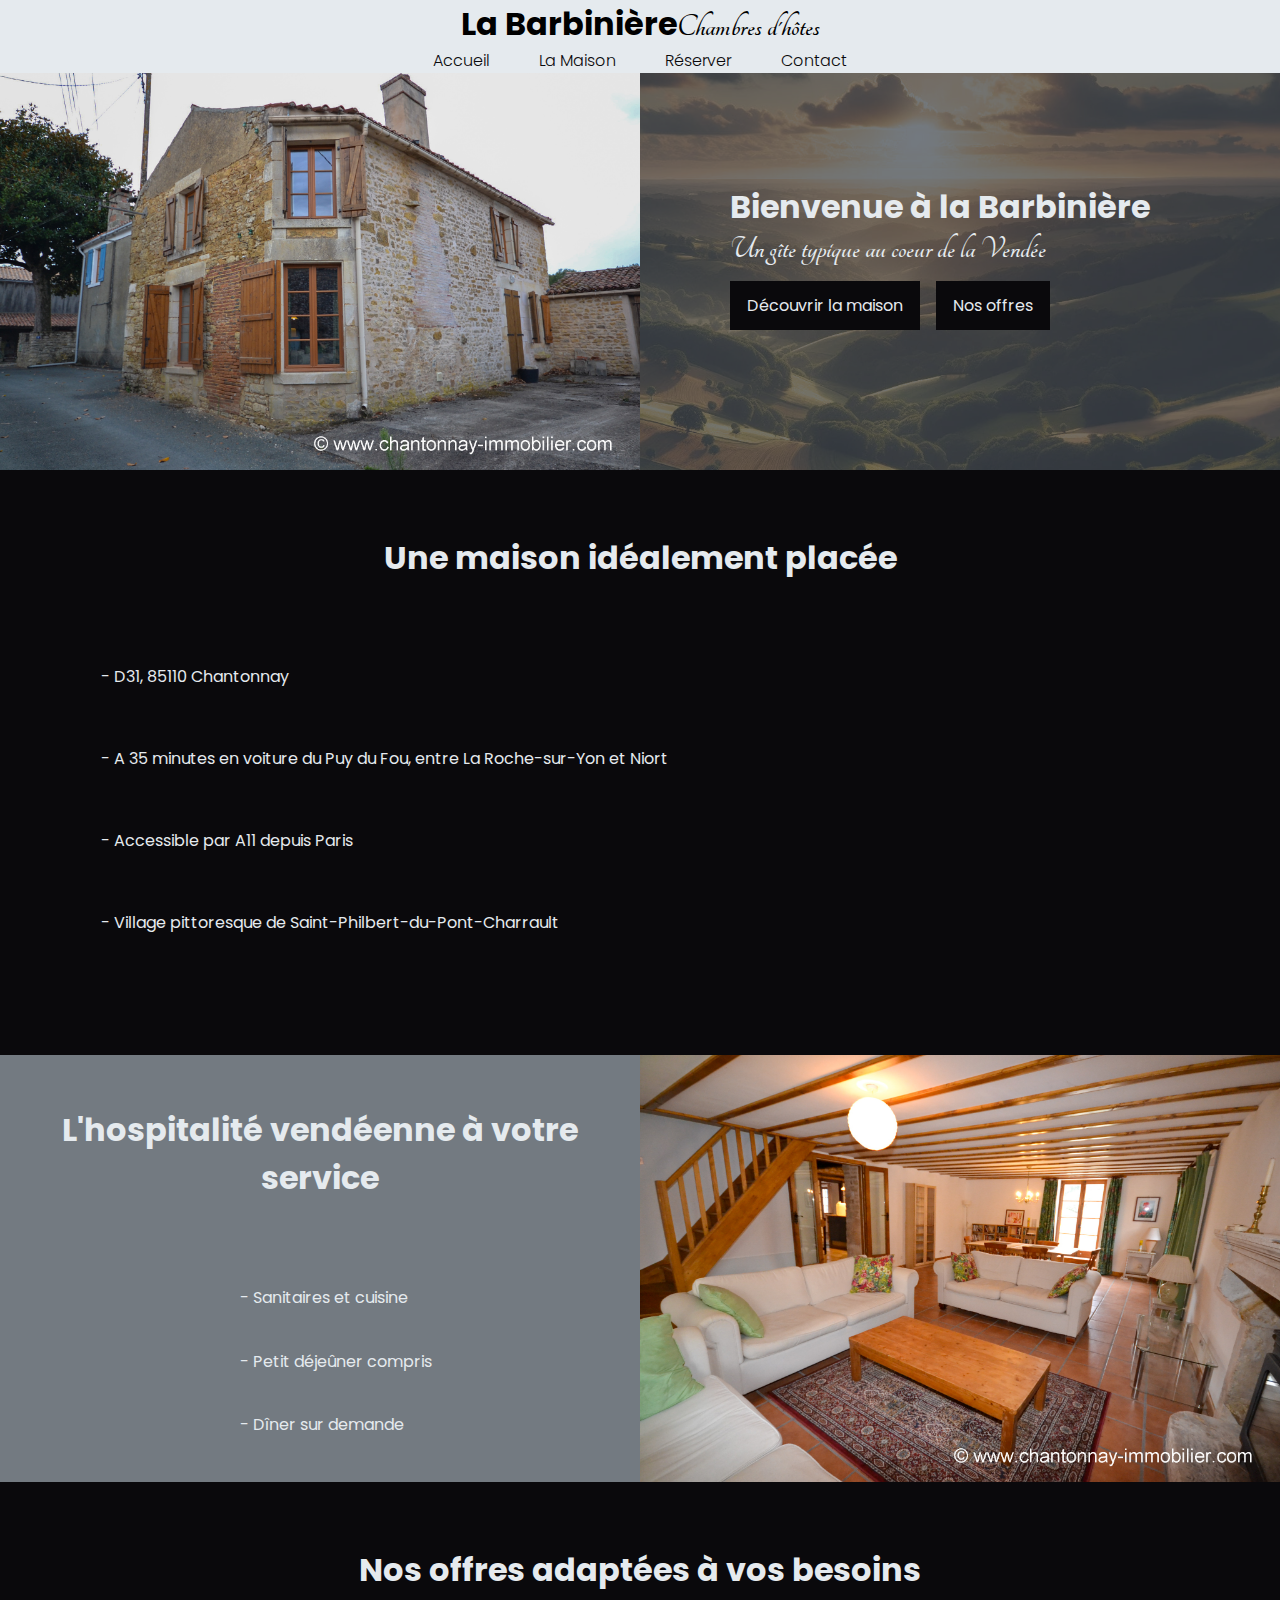
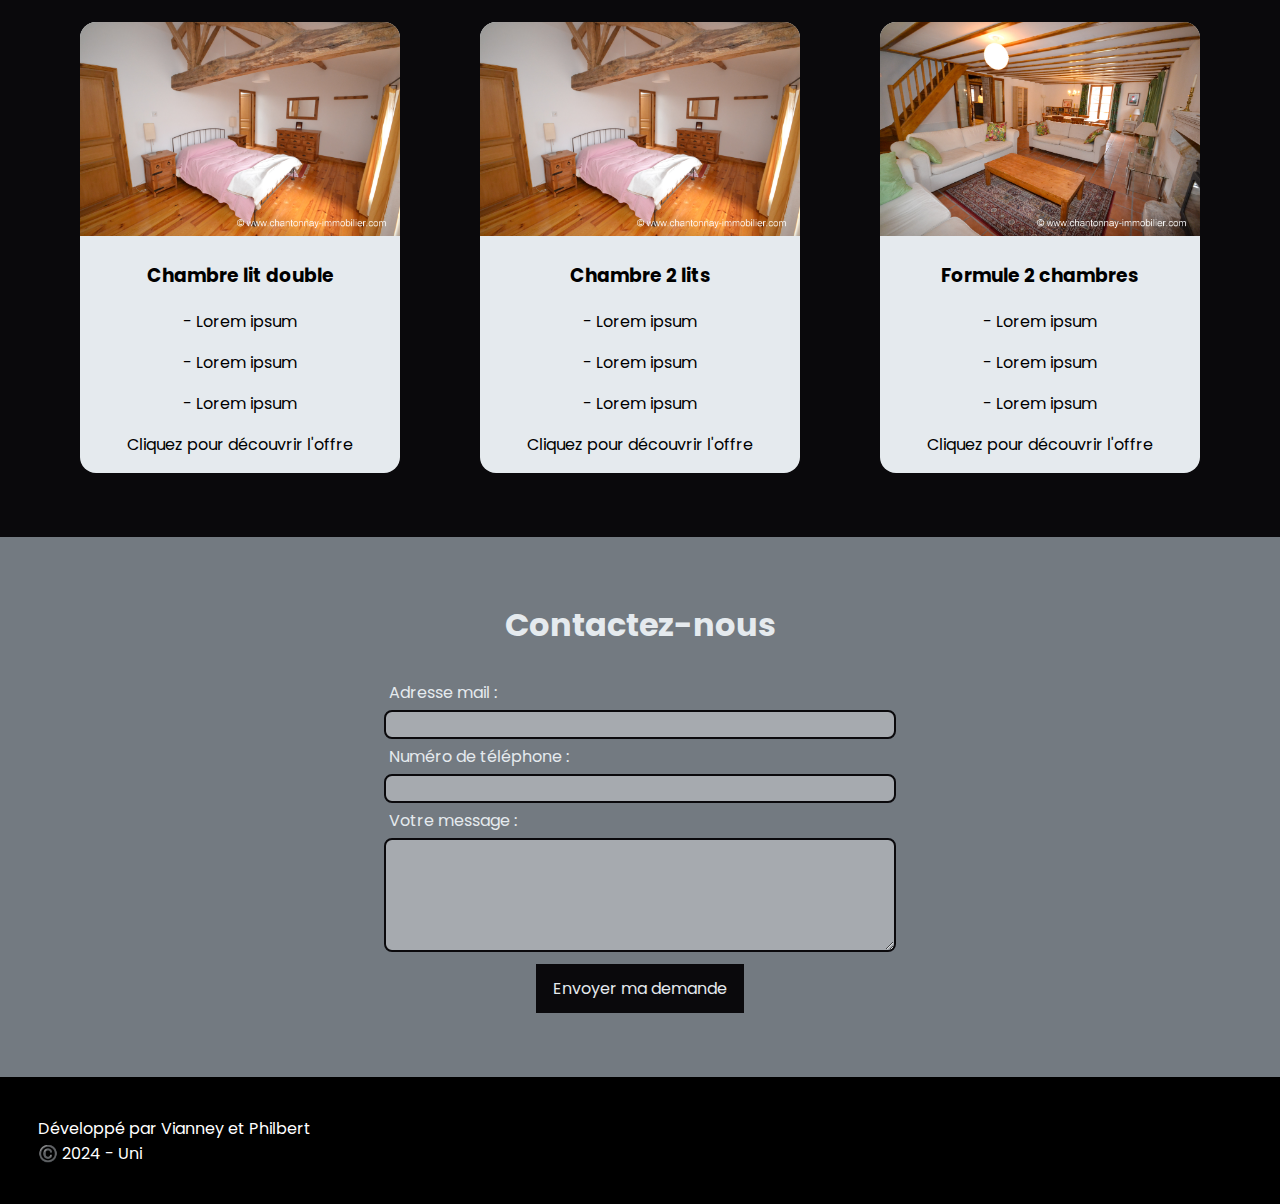
==== BCH/index.html @ 53f53f3e "Add files via upload" ====
<!DOCTYPE html>
<html lang="fr">

<head>
    <meta charset="UTF-8">
    <meta name="viewport" content="width=device-width, initial-scale=1.0">
    <link rel="stylesheet" href="style.css">
    <title>Chambres d'hôtes de la Barbinière</title>
    <link rel="shortcut icon" href="img/Facivon.png">
</head>

<body>
    <div class="fond">
        <div class="header">
            <div class="title">
                <h1 class="inTitle">La Barbinière<font>Chambres d'hôtes</font>
                </h1>
                <a id="open" class="menuBtn on" onclick="displayMenu()"><img class="menuPicture" src="img/menu.svg"></a>
                <a id="close" class="menuBtn" onclick="displayMenu()"><img class="menuPicture" src="img/close.svg"></a>
            </div>
            <div class="navbar">
                <a class="navbtn" href="#accueil">Accueil</a>
                <a class="navbtn" href="#maison">La Maison</a>
                <a class="navbtn" href="#réserver">Réserver</a>
                <a class="navbtn" href="#contact">Contact</a>
            </div>
        </div>
        <div id="navbar_smartphone" class="navbar_smartphone">
            <a class="navbtn" href="#accueil" onclick="displayMenu()">Accueil</a>
            <a class="navbtn" href="#maison" onclick="displayMenu()">La Maison</a>
            <a class="navbtn" href="#réserver" onclick="displayMenu()">Réserver</a>
            <a class="navbtn" href="#contact" onclick="displayMenu()">Contact</a>
        </div>
        <div id="accueil" class="welcome">
            <img src="img/façace maison marron.jpg" class="housePicture">
            <div class="presentation">
                <h1 class="presentationTitle light ">Bienvenue à la Barbinière</h1>
                <h2 class="presentationTitle light ">Un gîte typique au coeur de la Vendée</h2>
                <div class="choice">
                    <a class="startbtn" href="#maison">Découvrir la maison</a>
                    <a class="startbtn" href="#réserver">Nos offres</a>
                </div>
            </div>


        </div>
        <div id="maison" class="dark categ">
            <h1 class="light categTitle ">Une maison idéalement placée</h1>
            <div class="categInfo">
                <div class="infoList">
                    <p class="info">- D31, 85110 Chantonnay</p>
                    <p class="info">- A 35 minutes en voiture du Puy du Fou, entre La Roche-sur-Yon et Niort</p>
                    <p class="info">- Accessible par A11 depuis Paris</p>
                    <p class="info">- Village pittoresque de Saint-Philbert-du-Pont-Charrault</p>
                </div>
                <iframe
                    src="https://www.google.com/maps/embed?pb=!1m18!1m12!1m3!1d19558.34158514234!2d-0.9873919385225369!3d46.64609485668181!2m3!1f0!2f0!3f0!3m2!1i1024!2i768!4f13.1!3m3!1m2!1s0x480692957c4dccf3%3A0xa0d3754e224a420!2sLa%20Barbini%C3%A8re%2C%2085110%20Chantonnay!5e0!3m2!1sfr!2sfr!4v1706530718397!5m2!1sfr!2sfr"
                    style="border:0;" allowfullscreen="" loading="lazy" referrerpolicy="no-referrer-when-downgrade">
                </iframe>
            </div>
        </div>
        <div class="hostServices categ">
            <img class="hostPicture" src="img/grand salon 3.jpg" alt="salle de bains">
            <div class="categInfo hostServices ">
                <h1 class="categTitle hostServices">L'hospitalité vendéenne à votre service</h1>
                <div class="infoList hostServices ">
                    <p class="info">- Sanitaires et cuisine</p>
                    <p class="info">- Petit déjeûner compris</p>
                    <p class="info">- Dîner sur demande</p>
                </div>
            </div>

        </div>

        <div id="réserver" class="dark categ">
            <h1 class="categTitle light">Nos offres adaptées à vos besoins</h1>
            <div class="formulas">
                <a href="chambre1.html" class="proposition">
                    <img class="propoIllustration" src="img/chambre marron avec CDB impasse.jpg" alt="">
                    <h3>Chambre lit double</h3>
                    <div class="proprieties">
                        <p class="prop">- Lorem ipsum</p>
                        <p class="prop">- Lorem ipsum</p>
                        <p class="prop">- Lorem ipsum</p>
                    </div>
                    <p class="pleaseClick">Cliquez pour découvrir l'offre</p>
                </a>
                <a href="chambre2.html" class="proposition">
                    <img class="propoIllustration" src="img/chambre marron avec CDB impasse.jpg" alt="">
                    <h3>Chambre 2 lits</h3>
                    <div class="proprieties">
                        <p class="prop">- Lorem ipsum</p>
                        <p class="prop">- Lorem ipsum</p>
                        <p class="prop">- Lorem ipsum</p>
                    </div>
                    <p class="pleaseClick">Cliquez pour découvrir l'offre</p>
                </a>
                <a href="chambre12.html" class="proposition">
                    <img class="propoIllustration" src="img/grand salon 3.jpg" alt="">
                    <h3>Formule 2 chambres</h3>
                    <div class="proprieties">
                        <p class="prop">- Lorem ipsum</p>
                        <p class="prop">- Lorem ipsum</p>
                        <p class="prop">- Lorem ipsum</p>
                    </div>
                    <p class="pleaseClick">Cliquez pour découvrir l'offre</p>
                </a>
            </div>
        </div>

        <div id="contact" class="contact categ formCateg">
            <h1 class="categTitle">Contactez-nous</h1>
            <div class="form">
                <label for="email">Adresse mail :</label>
                <input id="Input" name="email" type="email" required>
                <label for="tel">Numéro de téléphone :</label>
                <input id="Input" name="tel" type="tel" required>
                <label for="message">Votre message :</label>
                <textarea id="Input" class="textInput" spellcheck="true" name="message" required></textarea>
            </div>
            <a style="margin-top: 1%;" id="EnvoieForm" class="startbtn">Envoyer ma demande</a>

        </div>

        <div class="recaptcha" id="recaptcha">
            <div>
                <label class="container">
                    <input type="checkbox" name="robotCheckbox" id="robotCheckbox">
                    <img class="img-unchecked" src="img/unchecked.png" width="50px">
                    <img class="img-checked" src="img/checked.png" width="50px">
                    Je ne suis pas un robot
                </label>
            </div>
        </div>


        <footer>
            <p class="note">Développé par Vianney et Philbert</p>
            <p class="note">©️ 2024 - Uni</p>
        </footer>
    </div>
</body>
<script src="script.js"></script>

</html>
---- BCH/style.css ----
@import url('https://fonts.googleapis.com/css2?family=Poppins&family=Tangerine:wght@700&display=swap');

* {
    --mylight: #e5eaee;
    --mygrey: #858585;
    --mybluewhite: #3b454eb6;
    --mydark: #0A090C;
    --Ombre: 5px 5px 5px rgba(129, 133, 148, 0.582);
    /*rgba(0, 6, 29, 0.582)*/
    --Ombre2: 2px 2px 2px rgba(129, 133, 148, 0.582);
}

html {
    scroll-behavior: smooth;
}

body {
    margin: 0;
    padding: 0;
    height: 100vh;
    background-attachment: fixed;
    background-image: url('img/Fond3.jpg');
    background-size: cover;
    background-repeat: no-repeat;
}

.fond {
    background-color: var(--mybluewhite);
}

.header {
    position: fixed;
    z-index: 10;
    top: 0;
    right: 0;
    left: 0;
    width: 100%;
    display: flex;
    align-items: center;
    justify-content: center;
    flex-direction: column;
    background-color: var(--mylight);
    box-shadow: none;
    backdrop-filter: none;
    transition: all 0.5s;
}

.header.scroll {
    background-color: rgba(255, 255, 255, 0.753);
    box-shadow: var(--Ombre);
    backdrop-filter: blur(6px);
    border-radius: 0 0 5px 5px;
}

h1 {
    color: var(--NoirText);
    font-family: 'Poppins';
    margin: 0;
    font-size: 2rem;
}

h2,
font {
    margin: 0;
    font-family: 'Tangerine';
    font-size: 2rem;

}

.title {
    display: flex;
    align-items: baseline;
    justify-content: center;
    display: flex;
    width: 40%;
    justify-content: space-evenly;
}

.menuBtn {
    display: none;
    cursor: pointer;
}

.menuPicture {
    position: relative;
    width: 30px;
    margin: 10px 6px 0 0;
}

.navbar {
    display: flex;
    justify-content: space-evenly;
    width: 40%;
    font-family: 'Poppins';
    font-weight: 300;


}

.navbtn {
    text-decoration: none;
    color: var(--mydark);

}

.navbtn:hover {
    text-decoration: underline;
}

.welcome {
    display: flex;
    align-items: center;
    margin-top: 2%;

}

.housePicture {
    width: 50%;

}

.presentation {

    padding: 7%;
    width: 50%;

}

.presentationTitle {
    font-size: xx-large;
}

.choice {
    margin-top: 3%;
    display: flex;
    align-items: center;
    justify-content: space-between;
    width: 20rem;
    font-family: 'Poppins';


}

.startbtn {
    cursor: pointer;
    background-color: var(--mydark);
    color: var(--mylight);
    padding: 10px 15px 10px 15px;
    transition: all 0.5s;
    border: 2px solid var(--mydark);
    text-decoration: none;
}

.startbtn:hover {
    background-color: var(--mylight);
    color: var(--mydark);


}

.info {
    font-family: 'Poppins';
    margin: 10% 0 10% 0;
}

.categ {
    padding: 5% 0 5% 0;
}

.categ.hostServices {
    padding: 0;
    display: inline-flex;
    flex-direction: row-reverse;
}



.categTitle {
    text-align: center;
    margin-bottom: 2%;
    color: var(--mylight);
}

.categInfo {
    display: flex;
    justify-content: space-around;
    padding: 0 1% 0 5%;
    align-items: center;
    margin-top: 2%;
    color: var(--mylight);
}

.categInfo.hostServices {
    display: flex;
    flex-wrap: wrap;
    justify-content: space-around;
    align-items: flex-start;
    padding: 0;
    align-items: center;
}

.infoList.hostServices {
    display: grid;
    justify-items: start;
    margin-left: 5%;
}



iframe {
    margin-left: 5px;
    height: 300px;
    width: 40%;
}

.hostPicture {
    width: 50%;
}

.dark {
    background-color: var(--mydark);
}

.light {
    color: var(--mylight);
}

.formulas {
    display: flex;
    justify-content: space-evenly;
    align-items: center;
    z-index: 0;

}

.proposition {
    font-family: 'Poppins';
    text-decoration: none;
    text-align: center;
    background-color: var(--mylight);
    color: black;
    border-radius: 1rem;
    width: 25%;
    transition: background-color 0.5s, transform 0.2s, margin-top 0.2s;
    margin-top: 3px;
}

.proposition:hover {
    background-color: var(--mylight);
    margin-top: 0;
    transform: translateY(-3px);
}

.propoIllustration {
    width: 100%;
    border-radius: 1rem 1rem 0 0;
}

label {
    margin: 5px;
}

input[type="email"],
input[type="date"],
input[type="tel"],
textarea {
    border: 2px solid var(--mydark);
    padding: 5px;
    background-color: #ffffff5d;
    backdrop-filter: blur(6px);
    border-radius: 0.5rem;
    transition: border-radius 0.5s, background-color 0.5s;
}


input[type="email"]:hover,
input[type="date"]:hover,
input[type="tel"]:hover,
textarea:hover {
    background-color: var(--mylight);
}

input[type="email"]:focus,
input[type="date"]:focus,
input[type="tel"]:focus,
textarea:focus {
    outline: none;
    background-color: var(--mylight);
}



.textInput {
    height: 100px;
}

span {
    white-space: nowrap;
}

.mediaIcon {
    width: 2.5rem;
    height: 2.5rem;
}

.formCateg {
    color: var(--mylight);
    font-family: 'Poppins';
    padding: 5% 0 5% 0;
    display: flex;
    flex-direction: column;
    align-items: center;
}

.form {
    display: flex;
    flex-direction: column;
    width: 40%;
}

.alert {

    align-items: baseline;
    width: 80%;
}

footer {
    font-family: 'Poppins';
    background-color: black;
    margin: 0;
    flex-direction: column;
    padding: 3%;

}

.note {
    color: white;
    margin: 0;
}

.recaptcha {
    display: none;
    position: fixed;
    top: 50%;
    left: 50%;
    transform: translate(-50%, -50%);
    z-index: 30;
    height: 120px;
    width: 450px;
    border-radius: 0.5rem;
    background-color: #ffffff5d;
    backdrop-filter: blur(6px);
    box-shadow: var(--Ombre2);
    outline: 2px solid var(--mydark);
    transition: all 0.5s;
}

.recaptcha.true {
    display: block;
    animation: 0.5s apparition;
}

@keyframes apparition {
    from {
        opacity: 0;
    }

    to {
        opacity: 1;
    }
}


.recaptcha.humain {
    outline: 5px solid green;
}

.recaptcha.robot {
    outline: 5px solid red;
}

.container input {
    display: none;
}

.img-checked {
    display: none;
}

.container input:checked~.img-checked {
    display: inline;
}

.container input:checked~.img-unchecked {
    display: none;
}

.container {
    cursor: pointer;
    caret-color: transparent;
    display: block;
    display: flex;
    flex-direction: column;
    align-items: center;
    margin-top: 20px;
    font-family: 'Poppins';
}



@media screen and (max-width: 900px) {

    h1 {
        text-align: right;
        margin: 2px;
    }

    h1.inTitle {
        margin-left: 6px;
    }

    .title {
        width: 100%;
        font-size: small;
        flex-direction: row;
        justify-content: space-between;
    }

    .menuBtn.on {
        display: flex;
    }

    .navbar {
        display: none;
    }

    .navbar_smartphone {
        display: none;
        background-color: var(--mylight);
        width: 100%;
        height: auto;
        position: fixed;
        top: 60px;
        left: 50%;
        transform: translate(-50%, -50%);
        align-items: center;
        justify-content: space-evenly;
        font-family: 'Poppins';
        font-weight: 300;
        z-index: 19;
        transition: all 0.5s;
    }

    .navbar_smartphone.on {
        display: flex;
    }

    .welcome {
        flex-direction: column-reverse;
        margin-top: 5%;
    }

    .presentation,
    .housePicture {
        width: 100%;
    }

    .presentation {
        display: flex;
        margin-top: 30px;
        flex-direction: column;
        justify-content: center;
        align-items: center;
        padding: 7% 0 7% 0;
    }

    .choice {
        flex-direction: column;
    }

    .startbtn {
        margin-bottom: 1%;
    }

    .categInfo {
        flex-direction: column;
        justify-content: center;
    }

    .categ.hostServices {
        flex-direction: column-reverse;
        flex-wrap: nowrap;
        align-items: center;
    }

    .categInfo.hostServices {
        align-items: center;
    }

    .hostPicture {
        width: 100%;
    }

    iframe {
        height: 250px;
        width: 90%;
    }

    .contactList {
        width: 80%;
        display: flex;
        align-items: center;

    }

    .contactLine {
        width: 100%;
        display: flex;
        justify-content: center;
    }

    .mail {
        font-size: medium;
    }

    .formulas {
        flex-direction: column;

    }

    .proposition {
        width: 80%;
        margin-top: 2%;
    }

    .categInfo {
        padding: 0 2% 0 2%;
    }

    .form {
        width: 80%;
    }


}

@media screen and (max-width: 500px) {
    .recaptcha {
        width: 95%;
    }
}

@media screen and (max-width: 450px) {

    h1,
    .presentationTitle,
    font,
    h1.inTitle {
        font-size: 1.5rem;
    }
}

@media screen and (max-width: 400px) {

    .mail {
        font-size: 0.7rem;
    }

    body {
        overflow-x: hidden;
    }
}

@media screen and (max-width: 350px) {

    h1,
    .presentationTitle,
    font {
        font-size: 1rem;
    }
}
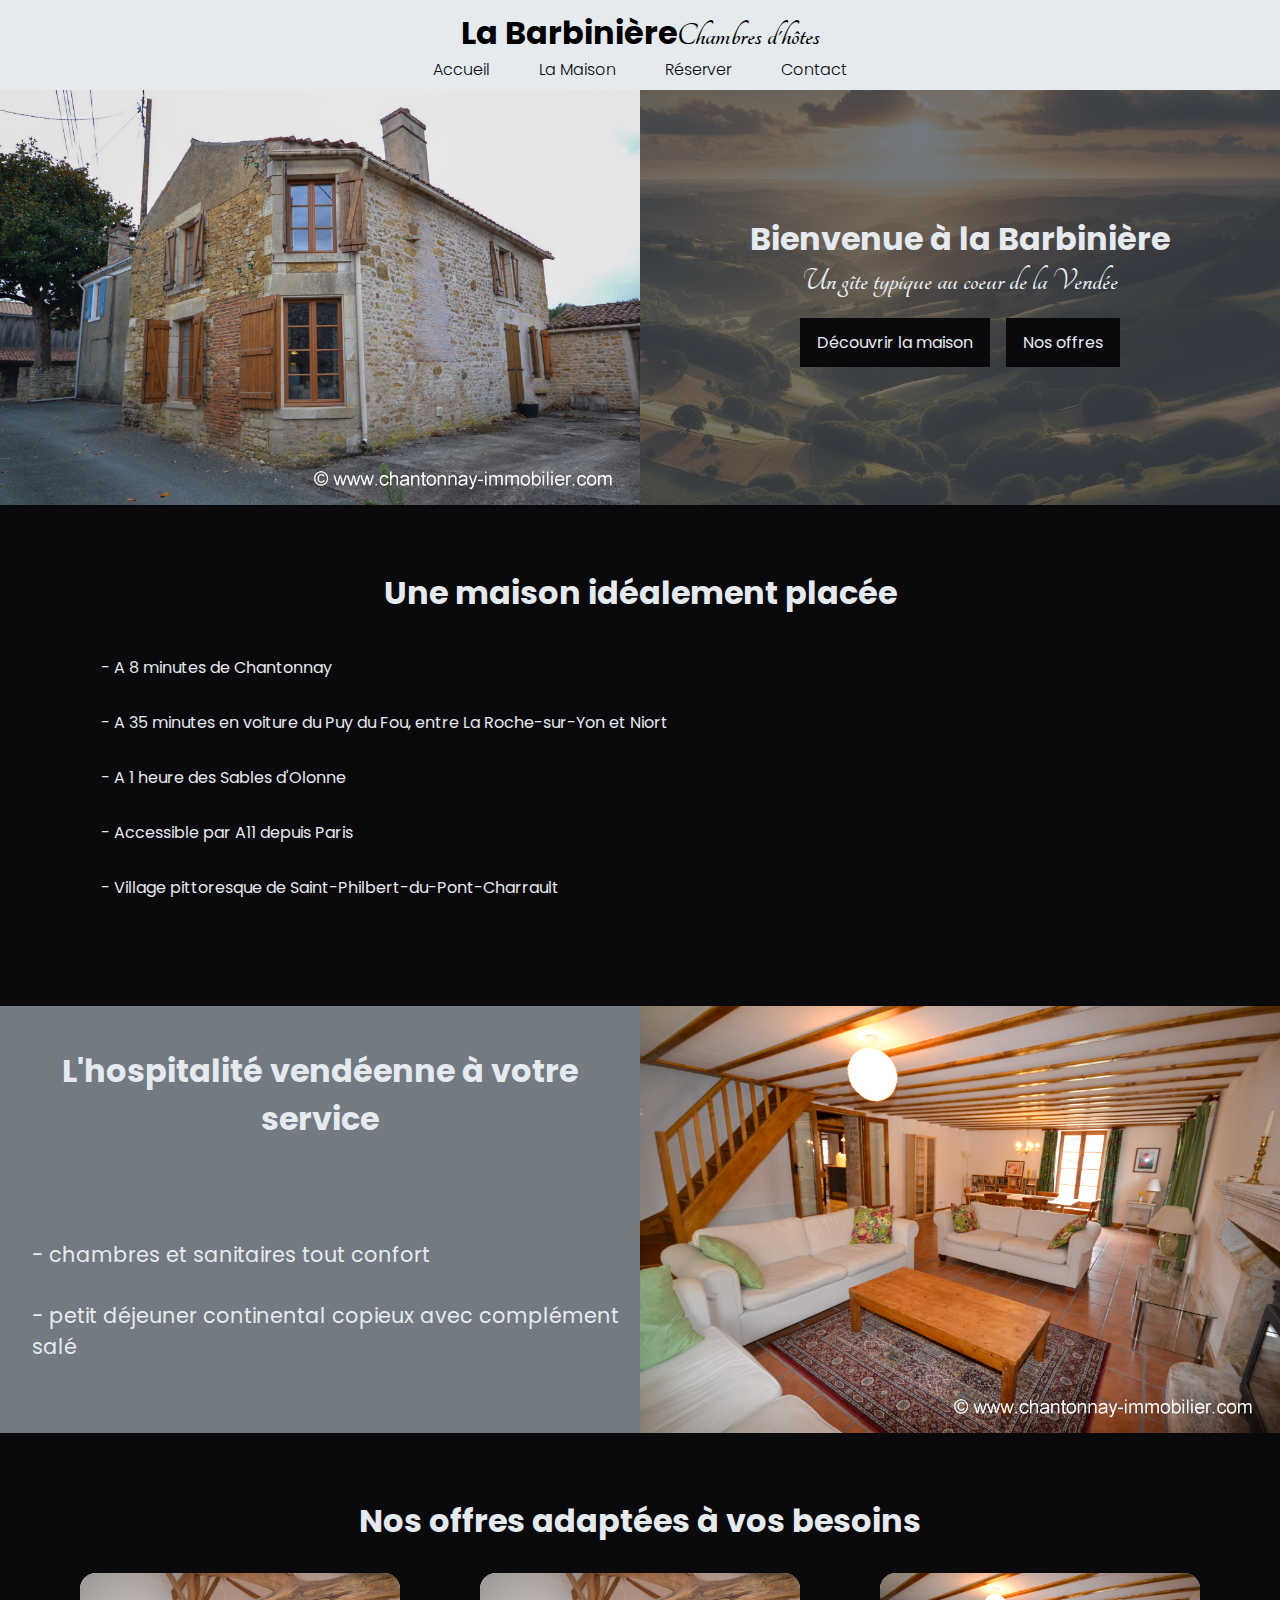
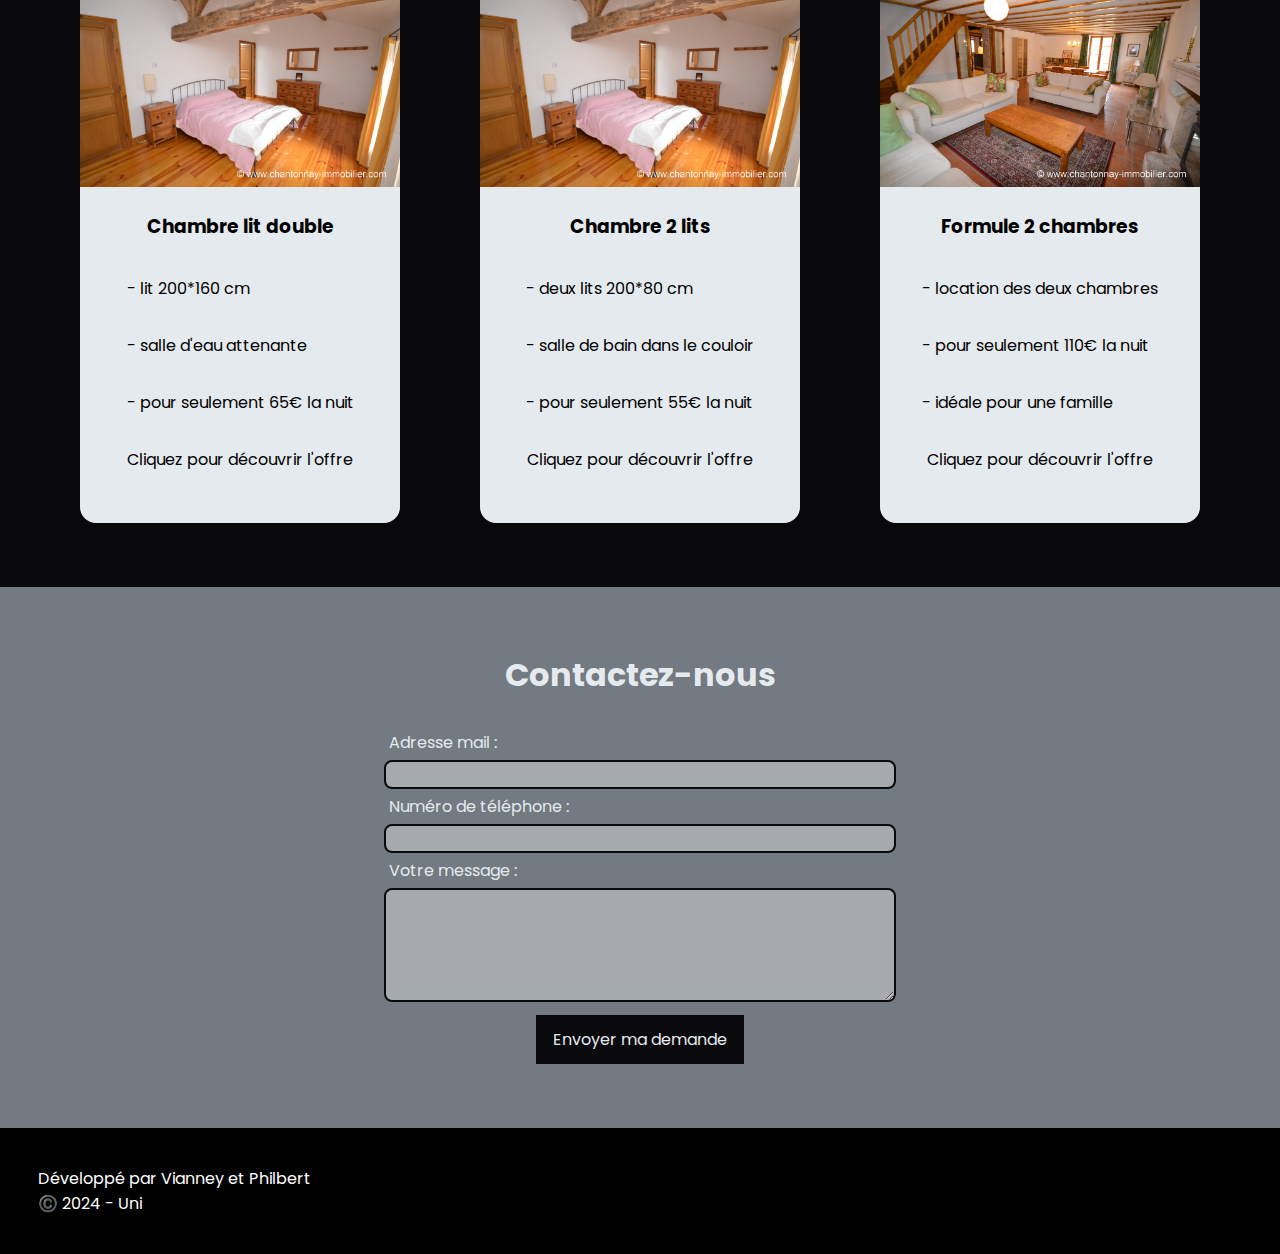
==== commit dc506ea4: "Add files via upload" ====
--- a/BCH/index.html
+++ b/BCH/index.html
@@ -32,7 +32,7 @@
             <a class="navbtn" href="#contact" onclick="displayMenu()">Contact</a>
         </div>
         <div id="accueil" class="welcome">
-            <img src="img/façace maison marron.jpg" class="housePicture">
+            <img src="img/façace maison marron.jpg" class="housePicture"></img>
             <div class="presentation">
                 <h1 class="presentationTitle light ">Bienvenue à la Barbinière</h1>
                 <h2 class="presentationTitle light ">Un gîte typique au coeur de la Vendée</h2>
@@ -48,8 +48,9 @@
             <h1 class="light categTitle ">Une maison idéalement placée</h1>
             <div class="categInfo">
                 <div class="infoList">
-                    <p class="info">- D31, 85110 Chantonnay</p>
+                    <p class="info">- A 8 minutes de Chantonnay</p>
                     <p class="info">- A 35 minutes en voiture du Puy du Fou, entre La Roche-sur-Yon et Niort</p>
+                    <p class="info">- A 1 heure des Sables d'Olonne</p>
                     <p class="info">- Accessible par A11 depuis Paris</p>
                     <p class="info">- Village pittoresque de Saint-Philbert-du-Pont-Charrault</p>
                 </div>
@@ -64,13 +65,16 @@
             <div class="categInfo hostServices ">
                 <h1 class="categTitle hostServices">L'hospitalité vendéenne à votre service</h1>
                 <div class="infoList hostServices ">
-                    <p class="info">- Sanitaires et cuisine</p>
-                    <p class="info">- Petit déjeûner compris</p>
-                    <p class="info">- Dîner sur demande</p>
+                    <p class="info">- chambres et sanitaires tout confort</p>
+                    <p class="info">- petit déjeuner continental copieux avec complément salé</p>
                 </div>
             </div>
 
         </div>
+
+        <!--- mettre chambres et sanitaires tout confort à la place de sanitaire et cuisine ;
+- petit déjeuner continental copieux avec complément salé ;
+- retirer dîner sur demande ;-->
 
         <div id="réserver" class="dark categ">
             <h1 class="categTitle light">Nos offres adaptées à vos besoins</h1>
@@ -79,9 +83,9 @@
                     <img class="propoIllustration" src="img/chambre marron avec CDB impasse.jpg" alt="">
                     <h3>Chambre lit double</h3>
                     <div class="proprieties">
-                        <p class="prop">- Lorem ipsum</p>
-                        <p class="prop">- Lorem ipsum</p>
-                        <p class="prop">- Lorem ipsum</p>
+                        <p class="prop">- lit 200*160 cm</p>
+                        <p class="prop">- salle d'eau attenante</p>
+                        <p class="prop">- pour seulement 65€ la nuit</p>
                     </div>
                     <p class="pleaseClick">Cliquez pour découvrir l'offre</p>
                 </a>
@@ -89,9 +93,9 @@
                     <img class="propoIllustration" src="img/chambre marron avec CDB impasse.jpg" alt="">
                     <h3>Chambre 2 lits</h3>
                     <div class="proprieties">
-                        <p class="prop">- Lorem ipsum</p>
-                        <p class="prop">- Lorem ipsum</p>
-                        <p class="prop">- Lorem ipsum</p>
+                        <p class="prop">- deux lits 200*80 cm</p>
+                        <p class="prop">- salle de bain dans le couloir</p>
+                        <p class="prop">- pour seulement 55€ la nuit</p>
                     </div>
                     <p class="pleaseClick">Cliquez pour découvrir l'offre</p>
                 </a>
@@ -99,9 +103,9 @@
                     <img class="propoIllustration" src="img/grand salon 3.jpg" alt="">
                     <h3>Formule 2 chambres</h3>
                     <div class="proprieties">
-                        <p class="prop">- Lorem ipsum</p>
-                        <p class="prop">- Lorem ipsum</p>
-                        <p class="prop">- Lorem ipsum</p>
+                        <p class="prop">- location des deux chambres</p>
+                        <p class="prop">- pour seulement 110€ la nuit</p>
+                        <p class="prop">- idéale pour une famille</p>
                     </div>
                     <p class="pleaseClick">Cliquez pour découvrir l'offre</p>
                 </a>
--- a/BCH/style.css
+++ b/BCH/style.css
@@ -30,11 +30,12 @@
 
 .header {
     position: fixed;
-    z-index: 10;
+    z-index: 20;
     top: 0;
     right: 0;
     left: 0;
     width: 100%;
+    height: 90px;
     display: flex;
     align-items: center;
     justify-content: center;
@@ -85,6 +86,7 @@
     position: relative;
     width: 30px;
     margin: 10px 6px 0 0;
+    z-index: 25;
 }
 
 .navbar {
@@ -109,9 +111,7 @@
 
 .welcome {
     display: flex;
-    align-items: center;
-    margin-top: 2%;
-
+    margin-top: 60px;
 }
 
 .housePicture {
@@ -120,10 +120,11 @@
 }
 
 .presentation {
-
-    padding: 7%;
+    display: flex;
     width: 50%;
-
+    align-items: center;
+    flex-direction: column;
+    justify-content: center;
 }
 
 .presentationTitle {
@@ -160,7 +161,7 @@
 
 .info {
     font-family: 'Poppins';
-    margin: 10% 0 10% 0;
+    margin: 0 0 30px 0;
 }
 
 .categ {
@@ -186,7 +187,6 @@
     justify-content: space-around;
     padding: 0 1% 0 5%;
     align-items: center;
-    margin-top: 2%;
     color: var(--mylight);
 }
 
@@ -203,6 +203,8 @@
     display: grid;
     justify-items: start;
     margin-left: 5%;
+    margin-right: 3%;
+    font-size: 1.3rem;
 }
 
 
@@ -243,6 +245,7 @@
     width: 25%;
     transition: background-color 0.5s, transform 0.2s, margin-top 0.2s;
     margin-top: 3px;
+    height: 550px;
 }
 
 .proposition:hover {
@@ -254,6 +257,12 @@
 .propoIllustration {
     width: 100%;
     border-radius: 1rem 1rem 0 0;
+}
+
+.proprieties {
+    display: inline-flex;
+    flex-direction: column;
+    align-items: flex-start;
 }
 
 label {
@@ -437,22 +446,36 @@
     .navbar_smartphone {
         display: none;
         background-color: var(--mylight);
-        width: 100%;
-        height: auto;
         position: fixed;
-        top: 60px;
-        left: 50%;
-        transform: translate(-50%, -50%);
         align-items: center;
         justify-content: space-evenly;
         font-family: 'Poppins';
         font-weight: 300;
         z-index: 19;
         transition: all 0.5s;
+        flex-direction: column;
+        width: 100px;
+        height: 100%;
+        right: 0;
     }
 
     .navbar_smartphone.on {
         display: flex;
+        transform: translateX(100%);
+        /* Déplacez la barre de navigation hors de l'écran */
+        animation: slideIn 0.5s forwards;
+        /* Utilisez une animation pour la faire glisser vers la gauche */
+    }
+
+    /* Définissez l'animation "slideIn" */
+    @keyframes slideIn {
+        0% {
+            transform: translateX(100%);
+        }
+
+        100% {
+            transform: translateX(0);
+        }
     }
 
     .welcome {
@@ -467,7 +490,7 @@
 
     .presentation {
         display: flex;
-        margin-top: 30px;
+        margin-top: 70px;
         flex-direction: column;
         justify-content: center;
         align-items: center;
@@ -531,6 +554,7 @@
     .proposition {
         width: 80%;
         margin-top: 2%;
+        height: auto;
     }
 
     .categInfo {
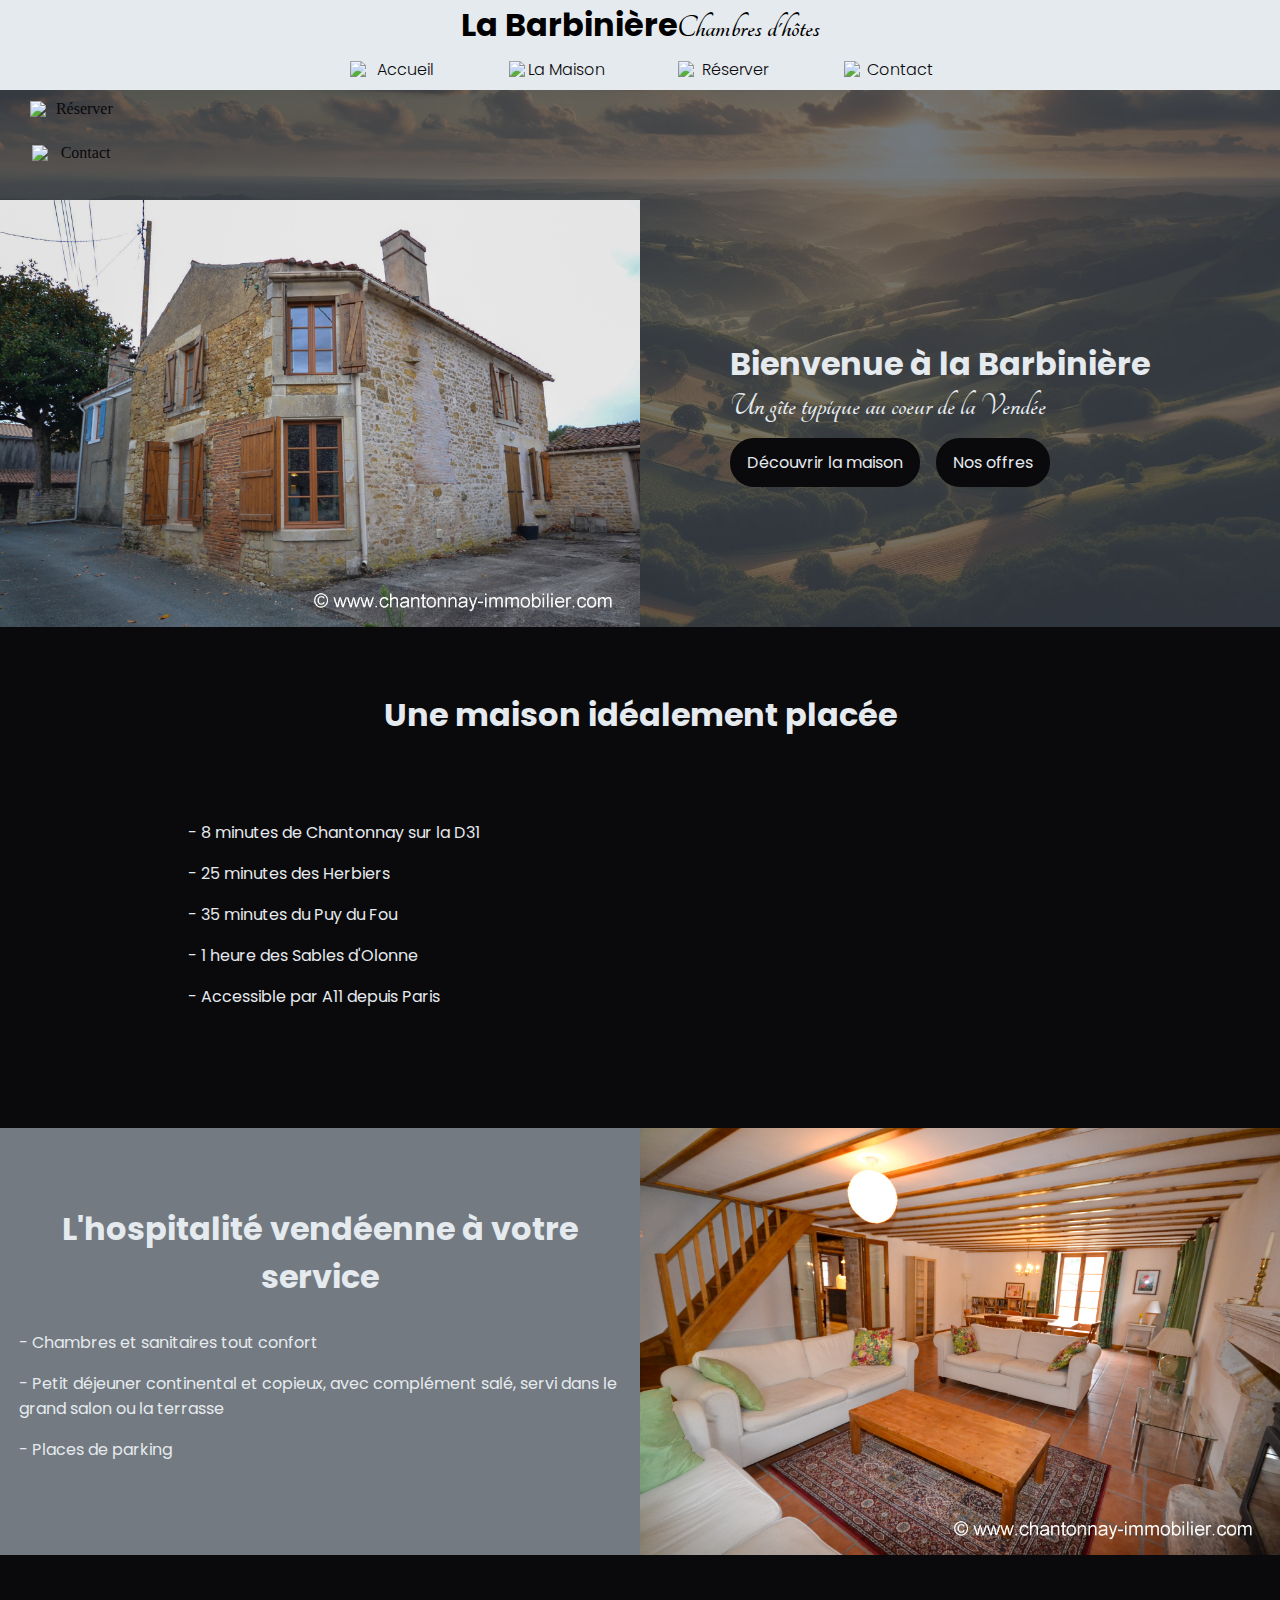
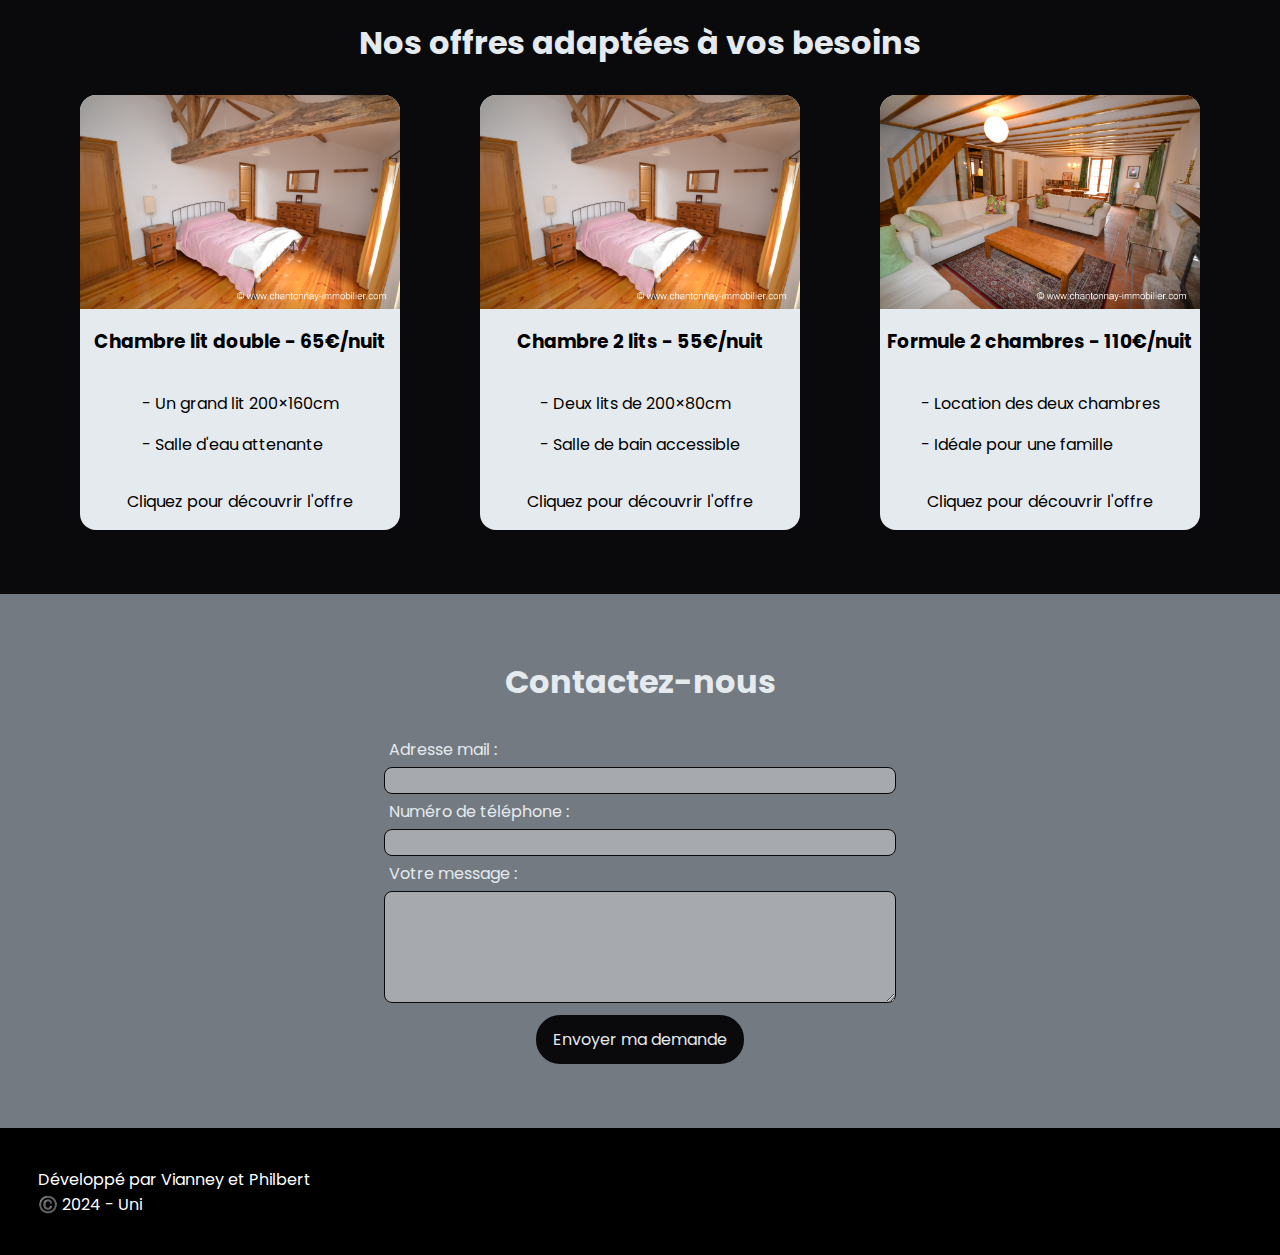
==== commit 3037ea24: "Add files via upload" ====
--- a/BCH/index.html
+++ b/BCH/index.html
@@ -19,20 +19,23 @@
                 <a id="close" class="menuBtn" onclick="displayMenu()"><img class="menuPicture" src="img/close.svg"></a>
             </div>
             <div class="navbar">
-                <a class="navbtn" href="#accueil">Accueil</a>
-                <a class="navbtn" href="#maison">La Maison</a>
-                <a class="navbtn" href="#réserver">Réserver</a>
-                <a class="navbtn" href="#contact">Contact</a>
+                <a class="navbtn" href="#accueil"><img src="img/maison.svg" class="icon">Accueil</a>
+                <a class="navbtn" href="#maison"><img src="img/broche-de-localisation.svg" class="icon">La Maison</a>
+                <a class="navbtn" href="#réserver"><img src="img/calendrier.svg" class="icon">Réserver</a>
+                <a class="navbtn" href="#contact"><img src="img/telephone.svg" class="icon">Contact</a>
             </div>
         </div>
         <div id="navbar_smartphone" class="navbar_smartphone">
-            <a class="navbtn" href="#accueil" onclick="displayMenu()">Accueil</a>
-            <a class="navbtn" href="#maison" onclick="displayMenu()">La Maison</a>
-            <a class="navbtn" href="#réserver" onclick="displayMenu()">Réserver</a>
-            <a class="navbtn" href="#contact" onclick="displayMenu()">Contact</a>
+            <a class="navbtn" href="#accueil" onclick="displayMenu()"><img src="img/maison.svg" class="icon">Accueil</a>
+            <a class="navbtn" href="#maison" onclick="displayMenu()"><img src="img/broche-de-localisation.svg" class="icon">La Maison</a>
+            <a class="navbtn" href="#réserver" onclick="displayMenu()"><img src="img/calendrier.svg" class="icon">Réserver</a>
+            <a class="navbtn" href="#contact" onclick="displayMenu()"><img src="img/telephone.svg" class="icon">Contact</a>
         </div>
+
+
+
         <div id="accueil" class="welcome">
-            <img src="img/façace maison marron.jpg" class="housePicture"></img>
+            <img src="img/façace maison marron.jpg" class="housePicture">
             <div class="presentation">
                 <h1 class="presentationTitle light ">Bienvenue à la Barbinière</h1>
                 <h2 class="presentationTitle light ">Un gîte typique au coeur de la Vendée</h2>
@@ -41,18 +44,17 @@
                     <a class="startbtn" href="#réserver">Nos offres</a>
                 </div>
             </div>
+        </div>
 
-
-        </div>
         <div id="maison" class="dark categ">
             <h1 class="light categTitle ">Une maison idéalement placée</h1>
             <div class="categInfo">
                 <div class="infoList">
-                    <p class="info">- A 8 minutes de Chantonnay</p>
-                    <p class="info">- A 35 minutes en voiture du Puy du Fou, entre La Roche-sur-Yon et Niort</p>
-                    <p class="info">- A 1 heure des Sables d'Olonne</p>
+                    <p class="info">- 8 minutes de Chantonnay sur la D31</p>
+                    <p class="info">- 25 minutes des Herbiers</p>
+                    <p class="info">- 35 minutes du Puy du Fou</p>
+                    <p class="info">- 1 heure des Sables d'Olonne</p>
                     <p class="info">- Accessible par A11 depuis Paris</p>
-                    <p class="info">- Village pittoresque de Saint-Philbert-du-Pont-Charrault</p>
                 </div>
                 <iframe
                     src="https://www.google.com/maps/embed?pb=!1m18!1m12!1m3!1d19558.34158514234!2d-0.9873919385225369!3d46.64609485668181!2m3!1f0!2f0!3f0!3m2!1i1024!2i768!4f13.1!3m3!1m2!1s0x480692957c4dccf3%3A0xa0d3754e224a420!2sLa%20Barbini%C3%A8re%2C%2085110%20Chantonnay!5e0!3m2!1sfr!2sfr!4v1706530718397!5m2!1sfr!2sfr"
@@ -60,52 +62,47 @@
                 </iframe>
             </div>
         </div>
-        <div class="hostServices categ">
-            <img class="hostPicture" src="img/grand salon 3.jpg" alt="salle de bains">
-            <div class="categInfo hostServices ">
-                <h1 class="categTitle hostServices">L'hospitalité vendéenne à votre service</h1>
-                <div class="infoList hostServices ">
-                    <p class="info">- chambres et sanitaires tout confort</p>
-                    <p class="info">- petit déjeuner continental copieux avec complément salé</p>
+
+        <div class="welcome hospitality">
+            <div class="hospitalityInfo">
+                <h1 class="light categTitle">L'hospitalité vendéenne à votre service</h1>
+                <div class="infoList">
+                    <p class="info">- Chambres et sanitaires tout confort</p>
+                    <p class="info">- Petit déjeuner continental et copieux, avec complément salé, servi dans le grand
+                        salon ou la terrasse</p>
+                    <p class="info">- Places de parking</p>
                 </div>
             </div>
-
+            <img class="housePicture" src="img/grand salon 3.jpg" alt="salle de bains">
         </div>
-
-        <!--- mettre chambres et sanitaires tout confort à la place de sanitaire et cuisine ;
-- petit déjeuner continental copieux avec complément salé ;
-- retirer dîner sur demande ;-->
 
         <div id="réserver" class="dark categ">
             <h1 class="categTitle light">Nos offres adaptées à vos besoins</h1>
             <div class="formulas">
                 <a href="chambre1.html" class="proposition">
                     <img class="propoIllustration" src="img/chambre marron avec CDB impasse.jpg" alt="">
-                    <h3>Chambre lit double</h3>
+                    <h3>Chambre lit double - 65€/nuit</h3>
                     <div class="proprieties">
-                        <p class="prop">- lit 200*160 cm</p>
-                        <p class="prop">- salle d'eau attenante</p>
-                        <p class="prop">- pour seulement 65€ la nuit</p>
+                        <p class="prop">- Un grand lit 200×160cm</p>
+                        <p class="prop">- Salle d'eau attenante</p>
                     </div>
                     <p class="pleaseClick">Cliquez pour découvrir l'offre</p>
                 </a>
                 <a href="chambre2.html" class="proposition">
                     <img class="propoIllustration" src="img/chambre marron avec CDB impasse.jpg" alt="">
-                    <h3>Chambre 2 lits</h3>
+                    <h3>Chambre 2 lits - 55€/nuit</h3>
                     <div class="proprieties">
-                        <p class="prop">- deux lits 200*80 cm</p>
-                        <p class="prop">- salle de bain dans le couloir</p>
-                        <p class="prop">- pour seulement 55€ la nuit</p>
+                        <p class="prop">- Deux lits de 200×80cm</p>
+                        <p class="prop">- Salle de bain accessible</p>
                     </div>
                     <p class="pleaseClick">Cliquez pour découvrir l'offre</p>
                 </a>
                 <a href="chambre12.html" class="proposition">
                     <img class="propoIllustration" src="img/grand salon 3.jpg" alt="">
-                    <h3>Formule 2 chambres</h3>
+                    <h3>Formule 2 chambres - 110€/nuit</h3>
                     <div class="proprieties">
-                        <p class="prop">- location des deux chambres</p>
-                        <p class="prop">- pour seulement 110€ la nuit</p>
-                        <p class="prop">- idéale pour une famille</p>
+                        <p class="prop">- Location des deux chambres</p>
+                        <p class="prop">- Idéale pour une famille</p>
                     </div>
                     <p class="pleaseClick">Cliquez pour découvrir l'offre</p>
                 </a>
@@ -118,7 +115,7 @@
                 <label for="email">Adresse mail :</label>
                 <input id="Input" name="email" type="email" required>
                 <label for="tel">Numéro de téléphone :</label>
-                <input id="Input" name="tel" type="tel" required>
+                <input id="Input tel" name="tel" type="tel" required>
                 <label for="message">Votre message :</label>
                 <textarea id="Input" class="textInput" spellcheck="true" name="message" required></textarea>
             </div>
--- a/BCH/style.css
+++ b/BCH/style.css
@@ -86,13 +86,12 @@
     position: relative;
     width: 30px;
     margin: 10px 6px 0 0;
-    z-index: 25;
 }
 
 .navbar {
     display: flex;
     justify-content: space-evenly;
-    width: 40%;
+    width: 55%;
     font-family: 'Poppins';
     font-weight: 300;
 
@@ -100,18 +99,40 @@
 }
 
 .navbtn {
+    display: flex;
+    align-items: center;
+    width: 104px;
+    justify-content: space-evenly;
     text-decoration: none;
     color: var(--mydark);
+    padding:1% 1.5% 1% 1.5%;
+    border-radius: 1rem;
+    transition: background-color 0.5s;
 
 }
 
 .navbtn:hover {
+    background-color:#a9acae6a ;
+}
+.icon{
+    width: 1rem;
+}
+
+.navbtnPage {
+    text-decoration: none;
+    color: var(--mydark);
+
+}
+
+.navbtnPage:hover {
     text-decoration: underline;
 }
 
 .welcome {
     display: flex;
-    margin-top: 60px;
+    align-items: center;
+    margin-top: 2%;
+
 }
 
 .housePicture {
@@ -120,11 +141,10 @@
 }
 
 .presentation {
-    display: flex;
+
+    padding: 7%;
     width: 50%;
-    align-items: center;
-    flex-direction: column;
-    justify-content: center;
+
 }
 
 .presentationTitle {
@@ -150,6 +170,7 @@
     transition: all 0.5s;
     border: 2px solid var(--mydark);
     text-decoration: none;
+    border-radius: 1.5rem;
 }
 
 .startbtn:hover {
@@ -159,19 +180,29 @@
 
 }
 
+.hospitality {
+    margin: 0;
+}
+
+.hospitalityInfo {
+    width: 50%;
+    display: flex;
+    flex-direction: column;
+    align-items: center;
+}
+
 .info {
     font-family: 'Poppins';
-    margin: 0 0 30px 0;
+}
+
+.infoList {
+    color: var(--mylight);
+    padding: 0 3% 0 3%;
+
 }
 
 .categ {
     padding: 5% 0 5% 0;
-}
-
-.categ.hostServices {
-    padding: 0;
-    display: inline-flex;
-    flex-direction: row-reverse;
 }
 
 
@@ -187,25 +218,10 @@
     justify-content: space-around;
     padding: 0 1% 0 5%;
     align-items: center;
+    margin-top: 2%;
     color: var(--mylight);
 }
 
-.categInfo.hostServices {
-    display: flex;
-    flex-wrap: wrap;
-    justify-content: space-around;
-    align-items: flex-start;
-    padding: 0;
-    align-items: center;
-}
-
-.infoList.hostServices {
-    display: grid;
-    justify-items: start;
-    margin-left: 5%;
-    margin-right: 3%;
-    font-size: 1.3rem;
-}
 
 
 
@@ -215,9 +231,6 @@
     width: 40%;
 }
 
-.hostPicture {
-    width: 50%;
-}
 
 .dark {
     background-color: var(--mydark);
@@ -236,6 +249,9 @@
 }
 
 .proposition {
+    display: flex;
+    flex-direction: column;
+    align-items: center;
     font-family: 'Poppins';
     text-decoration: none;
     text-align: center;
@@ -245,7 +261,6 @@
     width: 25%;
     transition: background-color 0.5s, transform 0.2s, margin-top 0.2s;
     margin-top: 3px;
-    height: 550px;
 }
 
 .proposition:hover {
@@ -260,9 +275,8 @@
 }
 
 .proprieties {
-    display: inline-flex;
-    flex-direction: column;
-    align-items: flex-start;
+    text-align: justify;
+    padding: 0 5% 0 5%;
 }
 
 label {
@@ -273,7 +287,7 @@
 input[type="date"],
 input[type="tel"],
 textarea {
-    border: 2px solid var(--mydark);
+    border: 1px solid var(--mydark);
     padding: 5px;
     background-color: #ffffff5d;
     backdrop-filter: blur(6px);
@@ -305,11 +319,6 @@
 
 span {
     white-space: nowrap;
-}
-
-.mediaIcon {
-    width: 2.5rem;
-    height: 2.5rem;
 }
 
 .formCateg {
@@ -417,6 +426,8 @@
 
 
 
+
+
 @media screen and (max-width: 900px) {
 
     h1 {
@@ -455,7 +466,8 @@
         transition: all 0.5s;
         flex-direction: column;
         width: 100px;
-        height: 100%;
+        height: 80%;
+        top: 5%;
         right: 0;
     }
 
@@ -510,16 +522,6 @@
         justify-content: center;
     }
 
-    .categ.hostServices {
-        flex-direction: column-reverse;
-        flex-wrap: nowrap;
-        align-items: center;
-    }
-
-    .categInfo.hostServices {
-        align-items: center;
-    }
-
     .hostPicture {
         width: 100%;
     }
@@ -529,17 +531,17 @@
         width: 90%;
     }
 
-    .contactList {
-        width: 80%;
-        display: flex;
-        align-items: center;
-
-    }
-
-    .contactLine {
-        width: 100%;
-        display: flex;
-        justify-content: center;
+    .hospitality {
+        margin: 0;
+        flex-direction: column;
+    }
+
+    .chambre {
+        margin-top: 25%;
+    }
+
+    .hospitalityInfo {
+        width: 90%;
     }
 
     .mail {
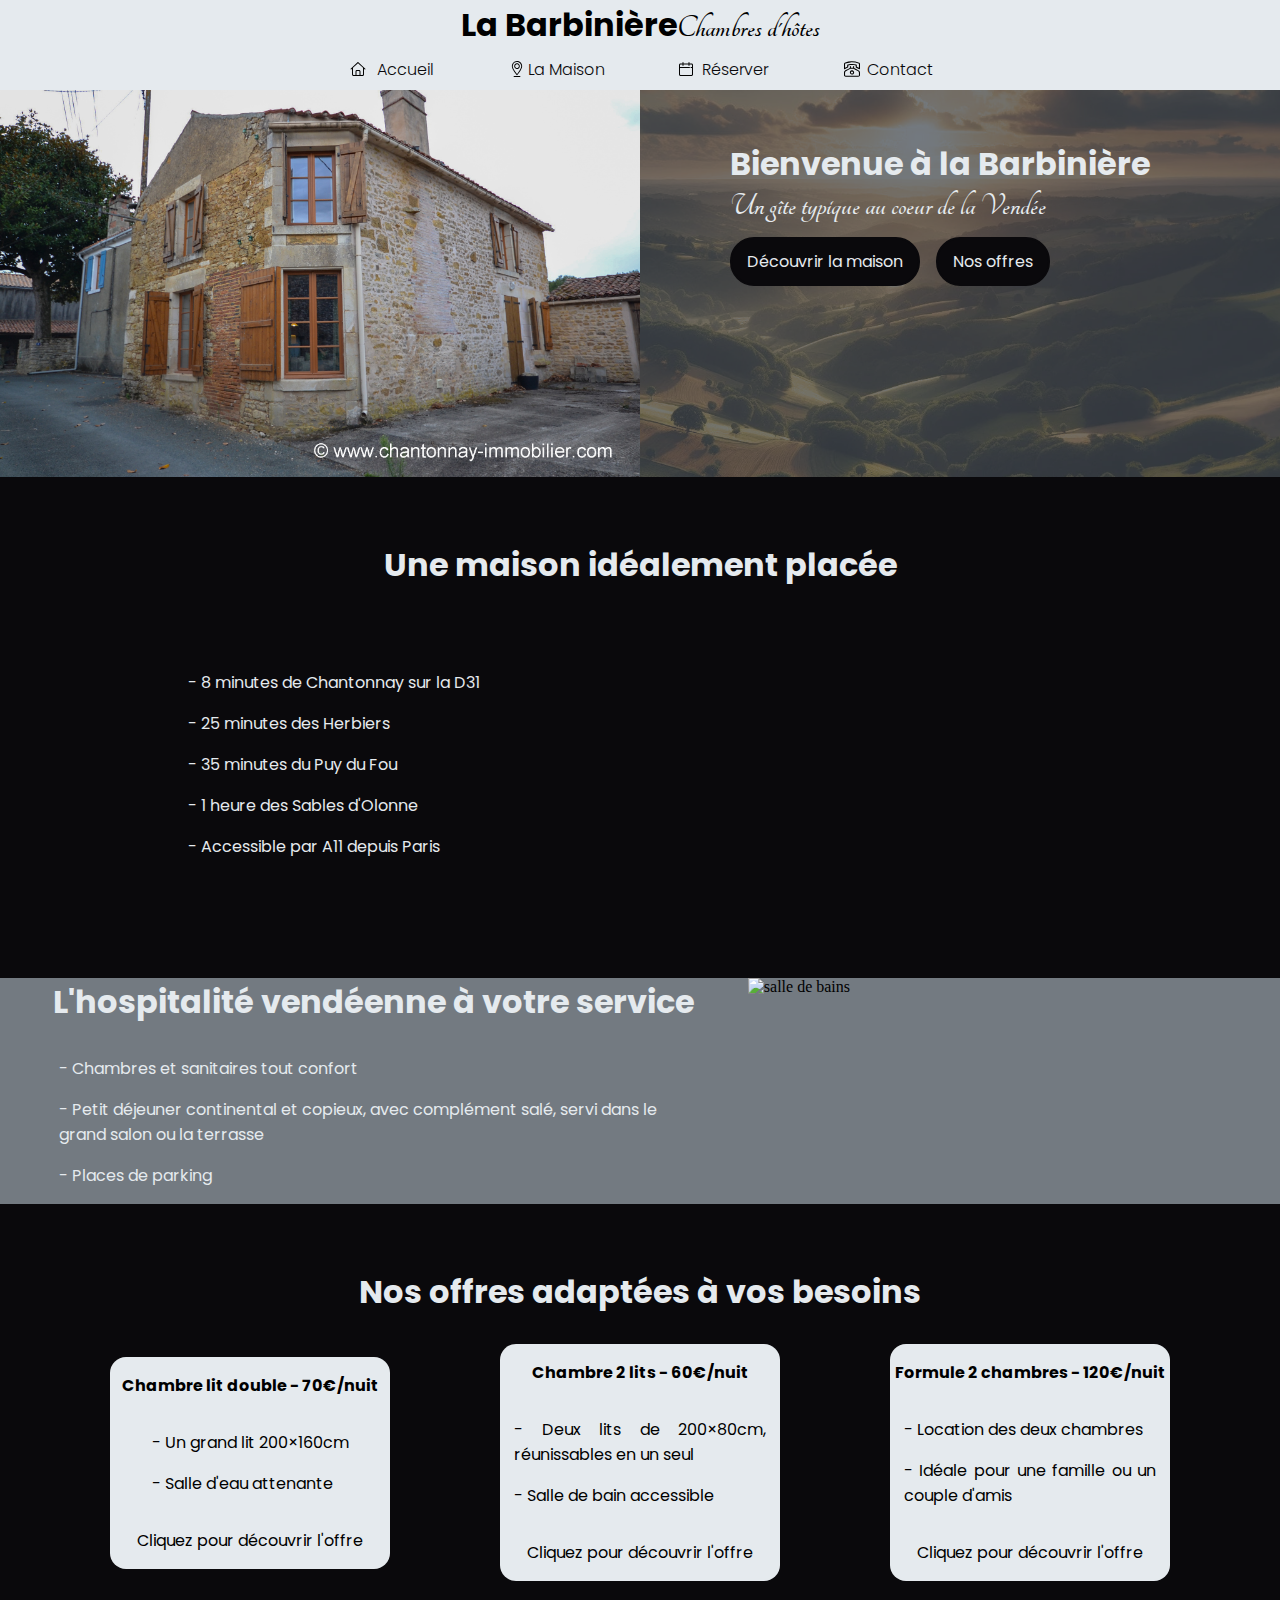
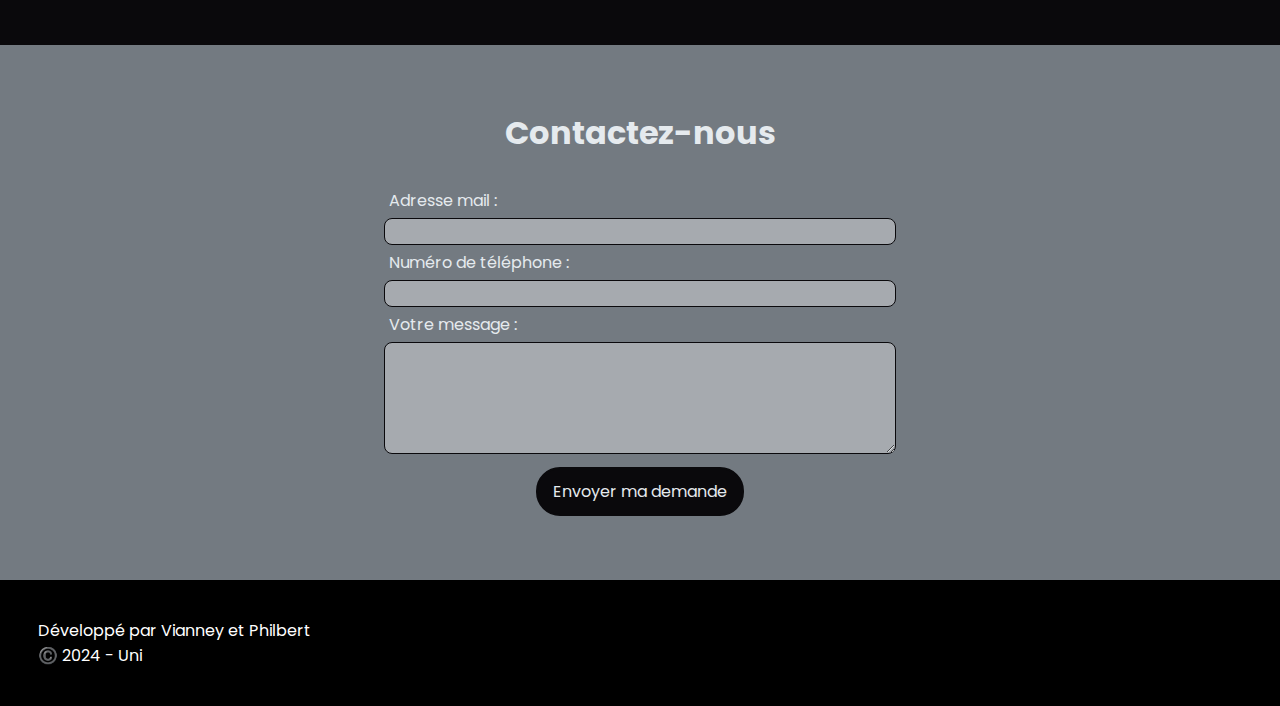
==== commit 12a78922: "Add files via upload" ====
--- a/BCH/index.html
+++ b/BCH/index.html
@@ -27,9 +27,12 @@
         </div>
         <div id="navbar_smartphone" class="navbar_smartphone">
             <a class="navbtn" href="#accueil" onclick="displayMenu()"><img src="img/maison.svg" class="icon">Accueil</a>
-            <a class="navbtn" href="#maison" onclick="displayMenu()"><img src="img/broche-de-localisation.svg" class="icon">La Maison</a>
-            <a class="navbtn" href="#réserver" onclick="displayMenu()"><img src="img/calendrier.svg" class="icon">Réserver</a>
-            <a class="navbtn" href="#contact" onclick="displayMenu()"><img src="img/telephone.svg" class="icon">Contact</a>
+            <a class="navbtn" href="#maison" onclick="displayMenu()"><img src="img/broche-de-localisation.svg"
+                    class="icon">La Maison</a>
+            <a class="navbtn" href="#réserver" onclick="displayMenu()"><img src="img/calendrier.svg"
+                    class="icon">Réserver</a>
+            <a class="navbtn" href="#contact" onclick="displayMenu()"><img src="img/telephone.svg"
+                    class="icon">Contact</a>
         </div>
 
 
@@ -57,9 +60,9 @@
                     <p class="info">- Accessible par A11 depuis Paris</p>
                 </div>
                 <iframe
-                    src="https://www.google.com/maps/embed?pb=!1m18!1m12!1m3!1d19558.34158514234!2d-0.9873919385225369!3d46.64609485668181!2m3!1f0!2f0!3f0!3m2!1i1024!2i768!4f13.1!3m3!1m2!1s0x480692957c4dccf3%3A0xa0d3754e224a420!2sLa%20Barbini%C3%A8re%2C%2085110%20Chantonnay!5e0!3m2!1sfr!2sfr!4v1706530718397!5m2!1sfr!2sfr"
-                    style="border:0;" allowfullscreen="" loading="lazy" referrerpolicy="no-referrer-when-downgrade">
-                </iframe>
+                    src="https://www.google.com/maps/embed?pb=!1m18!1m12!1m3!1d416864.63911841944!2d-1.5873368872044074!3d46.65454052090199!2m3!1f0!2f0!3f0!3m2!1i1024!2i768!4f13.1!3m3!1m2!1s0x480692957c4dccf3%3A0xa0d3754e224a420!2sLa%20Barbini%C3%A8re%2C%2085110%20Chantonnay!5e0!3m2!1sfr!2sfr!4v1715975718973!5m2!1sfr!2sfr"
+                    width="800" height="600" style="border:0;" allowfullscreen="" loading="lazy"
+                    referrerpolicy="no-referrer-when-downgrade"></iframe>
             </div>
         </div>
 
@@ -73,15 +76,15 @@
                     <p class="info">- Places de parking</p>
                 </div>
             </div>
-            <img class="housePicture" src="img/grand salon 3.jpg" alt="salle de bains">
+            <img class="housePicture" src="img/grandsalon.jpg" alt="salle de bains">
         </div>
 
         <div id="réserver" class="dark categ">
             <h1 class="categTitle light">Nos offres adaptées à vos besoins</h1>
             <div class="formulas">
                 <a href="chambre1.html" class="proposition">
-                    <img class="propoIllustration" src="img/chambre marron avec CDB impasse.jpg" alt="">
-                    <h3>Chambre lit double - 65€/nuit</h3>
+                    <img class="propoIllustration" src="img/chambrelit double.jpg" alt="">
+                    <h3>Chambre lit double - 70€/nuit</h3>
                     <div class="proprieties">
                         <p class="prop">- Un grand lit 200×160cm</p>
                         <p class="prop">- Salle d'eau attenante</p>
@@ -89,20 +92,20 @@
                     <p class="pleaseClick">Cliquez pour découvrir l'offre</p>
                 </a>
                 <a href="chambre2.html" class="proposition">
-                    <img class="propoIllustration" src="img/chambre marron avec CDB impasse.jpg" alt="">
-                    <h3>Chambre 2 lits - 55€/nuit</h3>
+                    <img class="propoIllustration" src="img/chambre2lits2.JPG" alt="">
+                    <h3>Chambre 2 lits - 60€/nuit</h3>
                     <div class="proprieties">
-                        <p class="prop">- Deux lits de 200×80cm</p>
+                        <p class="prop">- Deux lits de 200×80cm, réunissables en un seul</p>
                         <p class="prop">- Salle de bain accessible</p>
                     </div>
                     <p class="pleaseClick">Cliquez pour découvrir l'offre</p>
                 </a>
                 <a href="chambre12.html" class="proposition">
-                    <img class="propoIllustration" src="img/grand salon 3.jpg" alt="">
-                    <h3>Formule 2 chambres - 110€/nuit</h3>
+                    <img class="propoIllustration" src="img/petitdej1.jpg" alt="">
+                    <h3>Formule 2 chambres - 120€/nuit</h3>
                     <div class="proprieties">
                         <p class="prop">- Location des deux chambres</p>
-                        <p class="prop">- Idéale pour une famille</p>
+                        <p class="prop">- Idéale pour une famille ou un couple d'amis</p>
                     </div>
                     <p class="pleaseClick">Cliquez pour découvrir l'offre</p>
                 </a>
--- a/BCH/style.css
+++ b/BCH/style.css
@@ -5,6 +5,7 @@
     --mygrey: #858585;
     --mybluewhite: #3b454eb6;
     --mydark: #0A090C;
+    --texthover: #996d1b;
     --Ombre: 5px 5px 5px rgba(129, 133, 148, 0.582);
     /*rgba(0, 6, 29, 0.582)*/
     --Ombre2: 2px 2px 2px rgba(129, 133, 148, 0.582);
@@ -68,6 +69,10 @@
 
 }
 
+.navbar_smartphone {
+    display: none;
+}
+
 .title {
     display: flex;
     align-items: baseline;
@@ -105,22 +110,23 @@
     justify-content: space-evenly;
     text-decoration: none;
     color: var(--mydark);
-    padding:1% 1.5% 1% 1.5%;
-    border-radius: 1rem;
+    padding: 1% 1.5% 1% 1.5%;
+    border-radius: 1.5rem;
     transition: background-color 0.5s;
 
 }
 
 .navbtn:hover {
-    background-color:#a9acae6a ;
-}
-.icon{
+    background-color: #a9acae6a;
+}
+
+.icon {
     width: 1rem;
 }
 
 .navbtnPage {
     text-decoration: none;
-    color: var(--mydark);
+    color: var(--texthover);
 
 }
 
@@ -130,14 +136,22 @@
 
 .welcome {
     display: flex;
-    align-items: center;
-    margin-top: 2%;
-
+    margin-top: 50px;
+
+}
+
+.chambre {
+    display: flex;
+    align-items: center;
 }
 
 .housePicture {
     width: 50%;
 
+}
+
+.housePictureVertical {
+    width: 25%;
 }
 
 .presentation {
@@ -180,15 +194,26 @@
 
 }
 
+.doubleCateg {
+    display: flex;
+}
+
+.doubleCateg img {
+    object-fit: cover;
+    height: 100%;
+}
+.doubleCateg h1 {
+    font-size: 1.5rem;
+}
 .hospitality {
     margin: 0;
 }
 
 .hospitalityInfo {
-    width: 50%;
     display: flex;
     flex-direction: column;
     align-items: center;
+    padding: 0 3% 0 3%;
 }
 
 .info {
@@ -258,20 +283,27 @@
     background-color: var(--mylight);
     color: black;
     border-radius: 1rem;
-    width: 25%;
+    width: 280px;
+    /*Ne surtout pas modifié(permet le maintien des dimensions)*/
     transition: background-color 0.5s, transform 0.2s, margin-top 0.2s;
     margin-top: 3px;
 }
 
+.proposition h3 {
+    font-size: 1rem;
+    /*Ne surtout pas modifié(permet le maintien des dimensions)*/
+}
+
 .proposition:hover {
-    background-color: var(--mylight);
     margin-top: 0;
     transform: translateY(-3px);
+    color: var(--texthover);
 }
 
 .propoIllustration {
     width: 100%;
     border-radius: 1rem 1rem 0 0;
+
 }
 
 .proprieties {
@@ -286,7 +318,10 @@
 input[type="email"],
 input[type="date"],
 input[type="tel"],
-textarea {
+input[type="text"],
+input[type="time"],
+textarea,
+select {
     border: 1px solid var(--mydark);
     padding: 5px;
     background-color: #ffffff5d;
@@ -299,14 +334,20 @@
 input[type="email"]:hover,
 input[type="date"]:hover,
 input[type="tel"]:hover,
-textarea:hover {
+input[type="text"]:hover,
+input[type="time"]:hover,
+textarea:hover,
+select:hover {
     background-color: var(--mylight);
 }
 
 input[type="email"]:focus,
 input[type="date"]:focus,
 input[type="tel"]:focus,
-textarea:focus {
+input[type="text"]:focus,
+input[type="time"]:focus,
+textarea:focus,
+select:focus {
     outline: none;
     background-color: var(--mylight);
 }
@@ -424,7 +465,31 @@
     font-family: 'Poppins';
 }
 
-
+@media screen and (max-width: 1200px) {
+    .proprieties {
+        font-size: 13px;
+    }
+}
+
+@media screen and (max-width: 1130px) {
+    .presentationTitle {
+        font-size: 30px;
+    }
+
+    h1 {
+        font-size: 30px;
+    }
+}
+
+@media screen and (max-width: 1057px) {
+    .presentationTitle {
+        font-size: 25px;
+    }
+
+    h1 {
+        font-size: 25px;
+    }
+}
 
 
 
@@ -465,8 +530,8 @@
         z-index: 19;
         transition: all 0.5s;
         flex-direction: column;
-        width: 100px;
-        height: 80%;
+        width: 120px;
+        height: 100%;
         top: 5%;
         right: 0;
     }
@@ -474,12 +539,9 @@
     .navbar_smartphone.on {
         display: flex;
         transform: translateX(100%);
-        /* Déplacez la barre de navigation hors de l'écran */
         animation: slideIn 0.5s forwards;
-        /* Utilisez une animation pour la faire glisser vers la gauche */
-    }
-
-    /* Définissez l'animation "slideIn" */
+    }
+
     @keyframes slideIn {
         0% {
             transform: translateX(100%);
@@ -509,6 +571,10 @@
         padding: 7% 0 7% 0;
     }
 
+    .presentationTitle {
+        font-size: xx-large;
+    }
+
     .choice {
         flex-direction: column;
     }
@@ -530,14 +596,16 @@
         height: 250px;
         width: 90%;
     }
-
+    .doubleCateg{
+        flex-direction: column;
+    }
     .hospitality {
         margin: 0;
         flex-direction: column;
     }
 
     .chambre {
-        margin-top: 25%;
+        flex-direction: column;
     }
 
     .hospitalityInfo {
